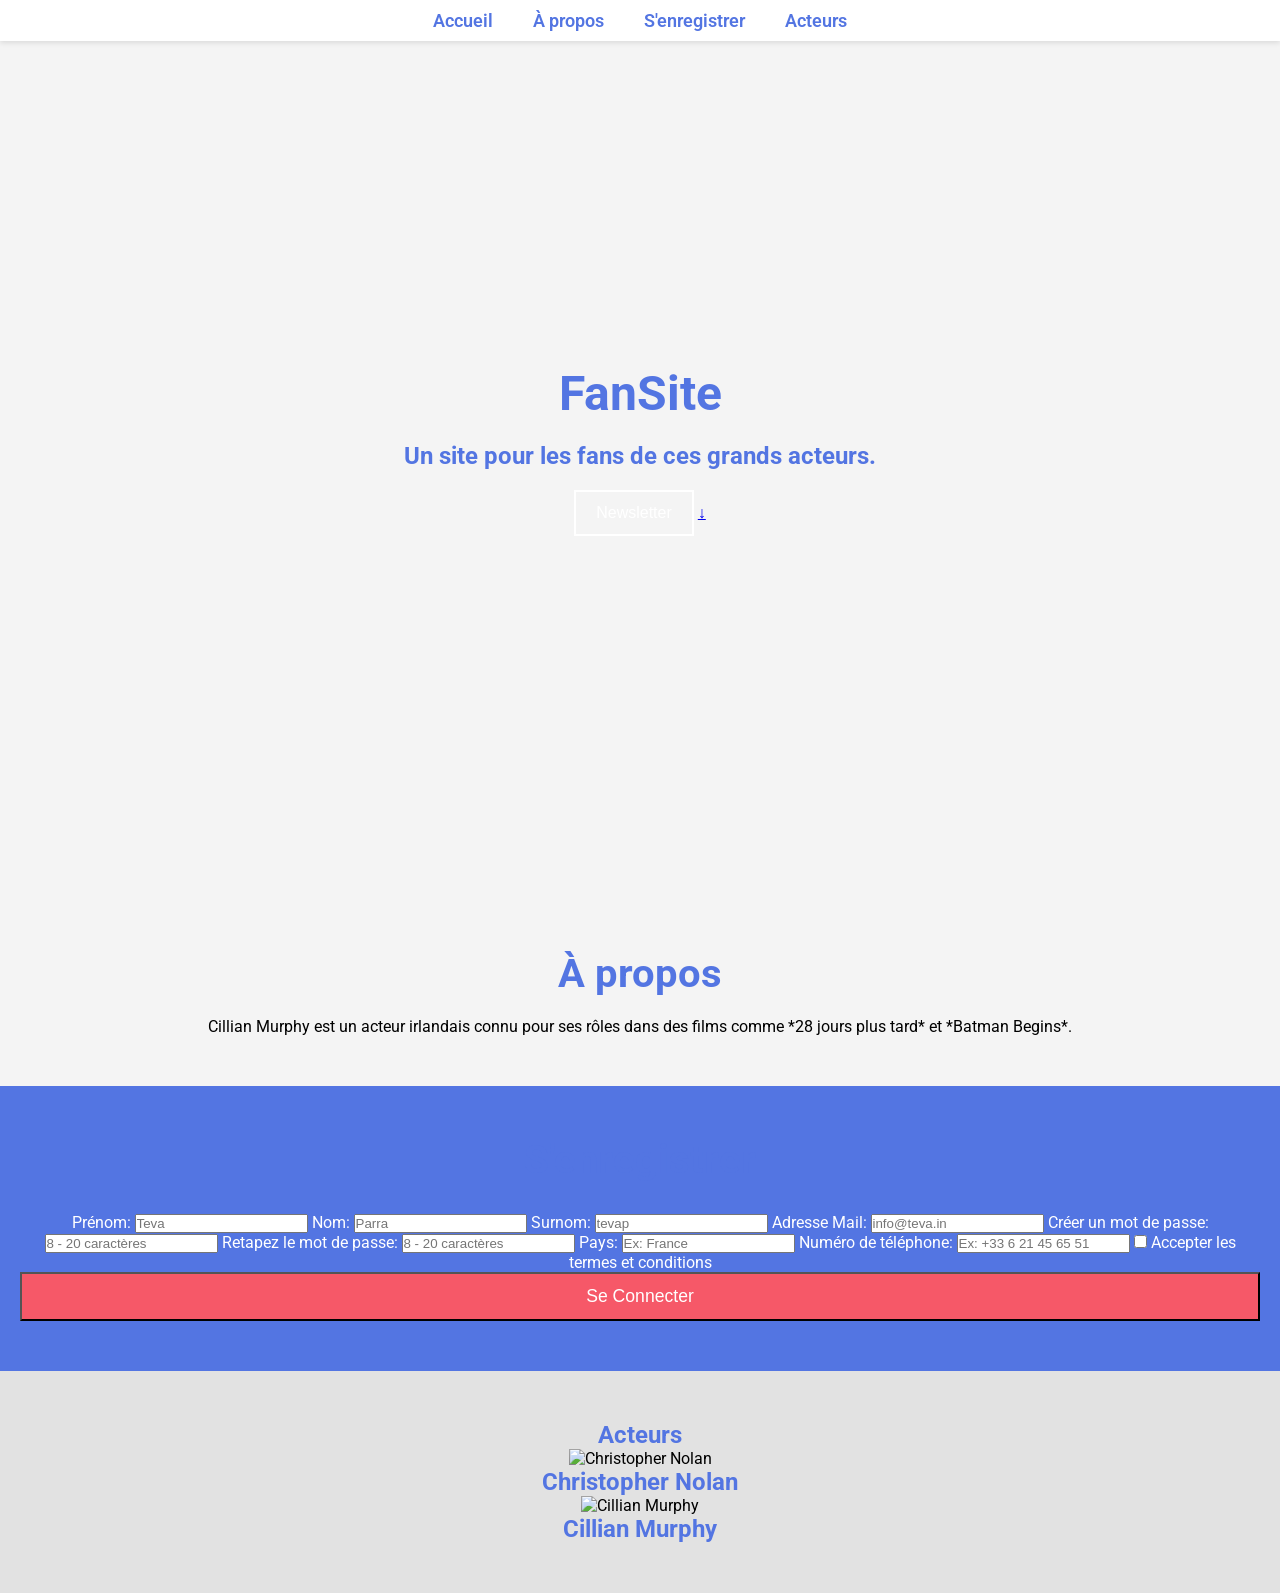
==== index.html @ 2c651e97 "Accueil" ====
<!DOCTYPE html>
<html lang="fr">
<head>
    <meta charset="UTF-8">
    <meta name="viewport" content="width=device-width, initial-scale=1.0">
    <title>FanSite</title>
    <!-- Favicon -->
    <link rel="icon" type="image/png" href="./Images/fav.png">
    <!-- Lien vers le CSS -->
    <link rel="stylesheet" href="CSS/style.css">
</head>
<body>
    <header>
        <nav>
            <ul>
                <li><a href="#home">Accueil</a></li>
                <li><a href="#about">À propos</a></li>
                <li><a href="#register">S'enregistrer</a></li>
                <li><a href="#actors">Acteurs</a></li>
            </ul>
        </nav>
    </header>
    <section id="home">
        <div>
            <h1>FanSite</h1>
            <h5>Un site pour les fans de ces grands acteurs.</h5>
            <a href="#register"><button>Newsletter</button></a>
            <a href="#about">↓</a>
        </div>
    </section>
    <section id="about">
        <h1>À propos</h1>
        <p>Cillian Murphy est un acteur irlandais connu pour ses rôles dans des films comme *28 jours plus tard* et *Batman Begins*.</p>
    </section>
    <section id="register">
        <h1>S'enregistrer</h1>
        <form>
            <label for="fname">Prénom:</label>
            <input id="fname" type="text" placeholder="Teva">

            <label for="lname">Nom:</label>
            <input id="lname" type="text" placeholder="Parra">

            <label for="username">Surnom:</label>
            <input id="username" type="text" placeholder="tevap">

            <label for="email">Adresse Mail:</label>
            <input id="email" type="email" placeholder="info@teva.in">

            <label for="createPassword">Créer un mot de passe:</label>
            <input id="createPassword" type="password" placeholder="8 - 20 caractères">

            <label for="reTypePassword">Retapez le mot de passe:</label>
            <input id="reTypePassword" type="password" placeholder="8 - 20 caractères">

            <label for="country">Pays:</label>
            <input id="country" type="text" placeholder="Ex: France">

            <label for="phone">Numéro de téléphone:</label>
            <input id="phone" type="text" placeholder="Ex: +33 6 21 45 65 51">

            <label for="terms">
                <input id="terms" type="checkbox"> Accepter les termes et conditions
            </label>

            <button type="submit">Se Connecter</button>
        </form>
    </section>
    <section id="actors">
        <h1>Acteurs</h1>
        <div>
            <div>
                <img src="./Images/Nolan_No_Font.png" alt="Christopher Nolan" height="350">
                <h2>Christopher Nolan</h2>
            </div>
            <div>
                <img src="./Images/Cillian_Murphy_No_Font.png" alt="Cillian Murphy" height="350">
                <h2>Cillian Murphy</h2>
            </div>
        </div>
    </section>
</body>
</html>
---- CSS/style.css ----
/* Google Fonts */
@import url('https://fonts.googleapis.com/css2?family=Poppins:wght@400;500;600;700&family=Roboto:wght@400;500;700&display=swap');

:root {
    --primary: #5375e2;  /* Main blue color */
    --secondary: #f65868; /* Accent pink */
    --dark-grey: #5c616e; /* Dark grey for text */
    --grey: #7791a1;      /* Lighter grey */
    --white: #fff;        /* White color */
    --black: #000;        /* Black color */
    --logo-font: "Poppins", sans-serif;
    --text-font: "Roboto", sans-serif;
}
* { margin: 0; padding: 0; box-sizing: border-box; }
html { scroll-behavior: smooth; overflow-x: hidden; }
body {
    font-family: var(--text-font);
    background-color: #f4f4f4;
}
h1, h2, h5 {
    color: var(--primary);
}
header {
    position: fixed;
    top: 0; left: 0; right: 0;
    width: 100%; padding: 10px;
    background-color: var(--white);
    box-shadow: 0 2px 5px rgba(0, 0, 0, 0.1);
    z-index: 1000;
    text-align: center;
}
nav ul {
    list-style: none;
    display: flex;
    justify-content: center;
}
nav ul li {
    margin: 0 20px;
}
nav ul li a {
    text-decoration: none;
    color: var(--primary);
    font-weight: 600;
    font-size: 18px;
    transition: color 0.3s;
}
nav ul li a:hover {
    color: var(--secondary);
}
#home {
    background: url("../Images/cinema.jpg") no-repeat center/cover;
    height: 100vh;
    display: flex;
    justify-content: center;
    align-items: center;
    color: var(--white);
    text-align: center;
}
#home h1 {
    font-size: 3rem;
    margin-bottom: 20px;
}
#home h5 {
    font-size: 1.5rem;
    margin-bottom: 20px;
}
#home button {
    background-color: transparent;
    border: 2px solid var(--white);
    color: var(--white);
    padding: 12px 20px;
    font-size: 1rem;
    cursor: pointer;
    transition: background-color 0.3s;
}
#home button:hover {
    background-color: var(--white);
    color: var(--primary);
}
#about {
    padding: 50px 20px;
    text-align: center;
}
#about h1 {
    font-size: 2.5rem;
    margin-bottom: 20px;
}
.about-text {
    font-size: 1.2rem;
    color: var(--dark-grey);
    max-width: 900px;
    margin: 0 auto;
    line-height: 1.8;
    text-align: justify;
    padding: 20px;
}
#register {
    background-color: var(--primary);
    padding: 50px 20px;
    text-align: center;
    color: var(--white);
}
#register h1 {
    font-size: 2.5rem;
    margin-bottom: 30px;
}
.register-container {
    background-color: var(--white);
    border-radius: 8px;
    padding: 30px;
    width: 100%;
    max-width: 600px;
    margin: 0 auto;
}
.input-group {
    margin-bottom: 20px;
}
.input-group label {
    display: block;
    font-size: 16px;
    margin-bottom: 8px;
}
.input-group input {
    width: 100%;
    padding: 10px;
    font-size: 16px;
    border: 1px solid var(--grey);
    border-radius: 4px;
}
.input-group input:focus {
    border-color: var(--primary);
    outline: none;
}
button[type="submit"] {
    background-color: var(--secondary);
    color: var(--white);
    padding: 12px;
    width: 100%;
    font-size: 1.1rem;
    cursor: pointer;
    transition: background-color 0.3s;
}
button[type="submit"]:hover {
    background-color: var(--primary);
}
#actors {
    padding: 50px 20px;
    text-align: center;
    background-color: #e2e2e2;
}
.actor-card {
    display: inline-block;
    margin: 20px;
    text-align: center;
    background-color: var(--white);
    padding: 20px;
    border-radius: 8px;
    box-shadow: 0 2px 10px rgba(0, 0, 0, 0.1);
    width: 20rem;
}
.actor-card img {
    width: 100%;
    height: auto;
    margin-bottom: 15px;
}
.actor-card h2 {
    font-size: 1.5rem;
    color: var(--primary);
}
footer {
    background-color: var(--primary);
    color: var(--white);
    padding: 20px 0;
    text-align: center;
}
footer .social-icons {
    margin-top: 10px;
}
footer .social-icons i {
    font-size: 25px;
    margin: 0 10px;
    cursor: pointer;
}
footer .social-icons i:hover {
    color: var(--secondary);
}
@media (max-width: 768px) {
    #home h1 {
        font-size: 2.5rem;
    }
    #home h5 {
        font-size: 1.2rem;
    }
    .about-text {
        font-size: 1rem;
        padding: 0 10%;
    }
    .register-container {
        width: 90%;
    }
    .actor-card {
        width: 45%;
        margin: 10px;
    }
}
@media (max-width: 480px) {
    .navbar ul {
        display: none;
    }
    .hamburger-icon {
        display: block;
        font-size: 2rem;
        color: var(--primary);
        cursor: pointer;
    }
    #home h1 {
        font-size: 2rem;
    }
    #home h5 {
        font-size: 1.1rem;
    }
    #home button {
        font-size: 1rem;
        padding: 10px 15px;
    }
    .about-text {
        font-size: 1rem;
        padding: 0 5%;
    }
    .actor-card {
        width: 100%;
    }
}
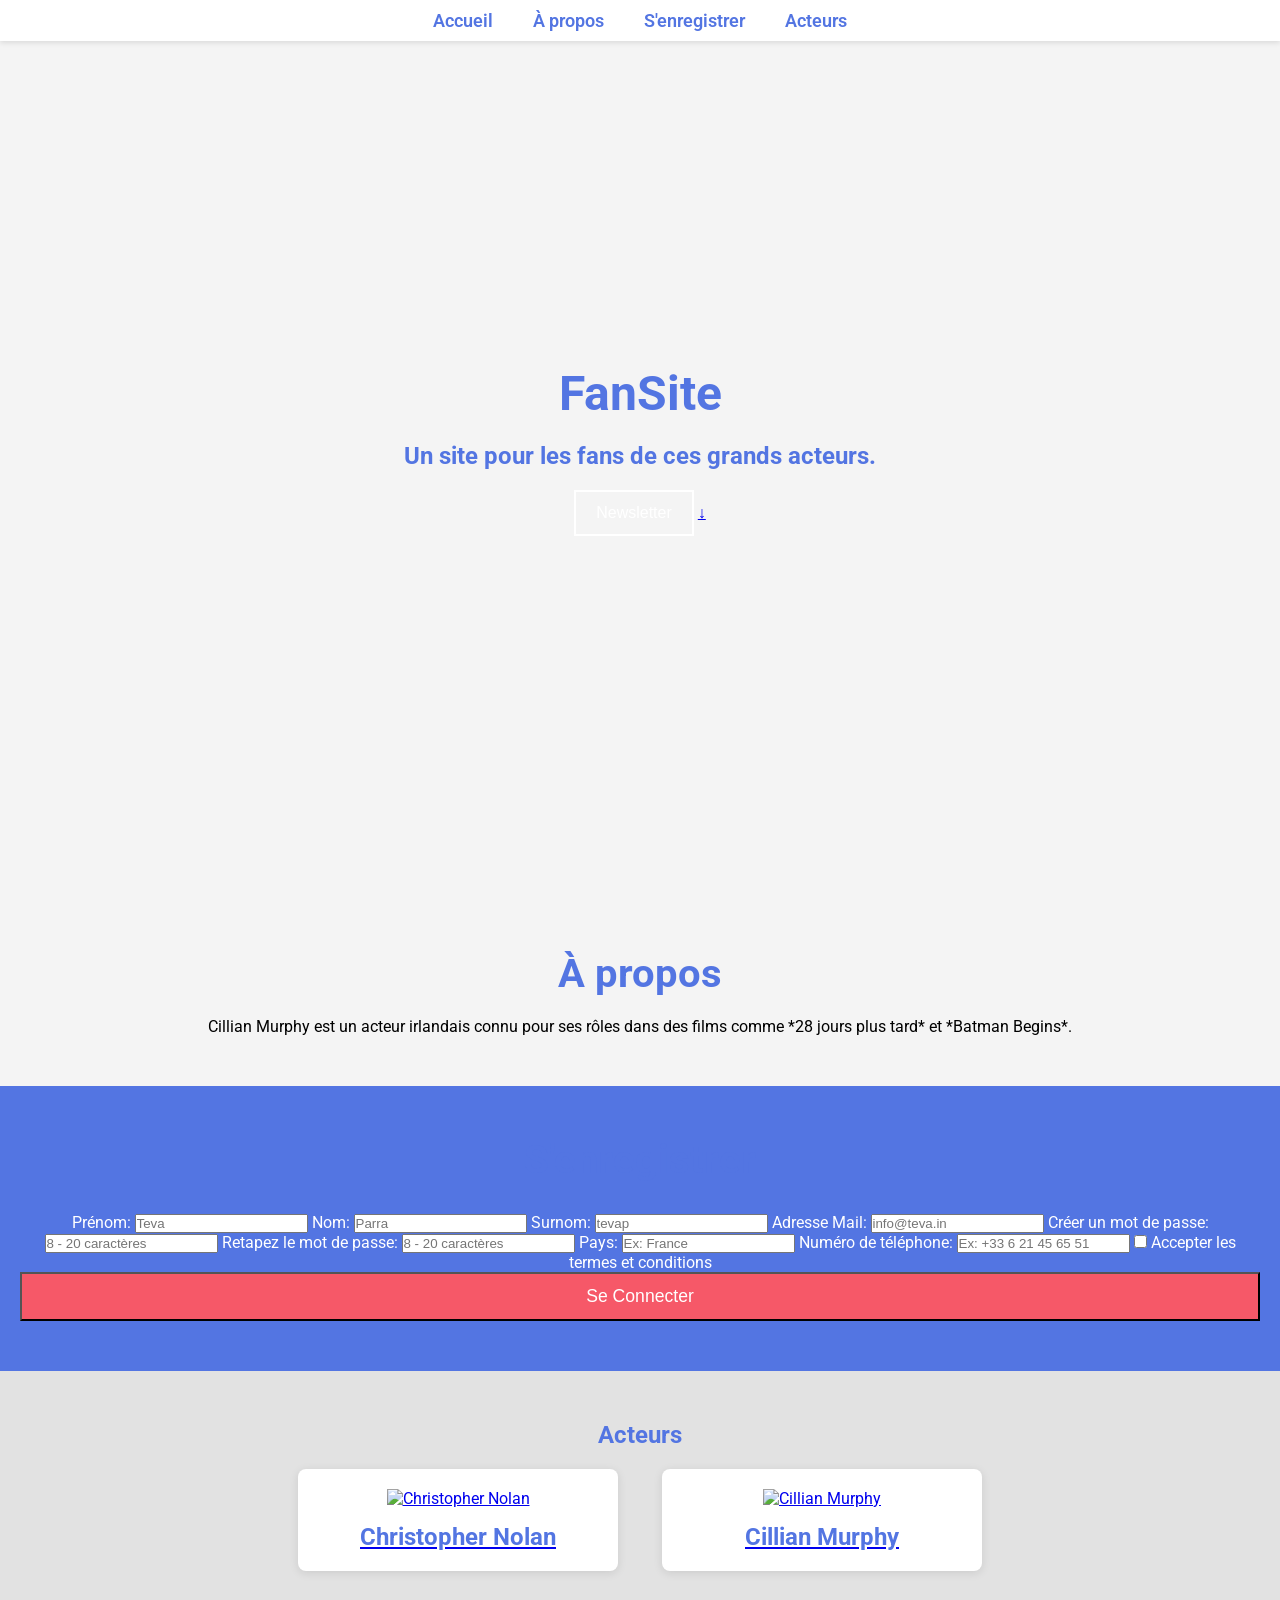
==== commit 5cfa1ccc: "Ajout HTML Acteurs" ====
--- a/index.html
+++ b/index.html
@@ -67,17 +67,26 @@
         </form>
     </section>
     <section id="actors">
-        <h1>Acteurs</h1>
-        <div>
-            <div>
-                <img src="./Images/Nolan_No_Font.png" alt="Christopher Nolan" height="350">
-                <h2>Christopher Nolan</h2>
+        <center>
+            <h1 class="heading">Acteurs</h1>
+            <div class="container text-center">
+                <!-- Acteur 1: Christopher Nolan -->
+                <div class="actor-card">
+                    <a href="actor-1.html">
+                        <img src="./Images/Nolan_No_Font.png" alt="Christopher Nolan" height="350">
+                        <h2>Christopher Nolan</h2>
+                    </a>
+                </div>
+    
+                <!-- Acteurr 2: Cillian Murphy -->
+                <div class="actor-card">
+                    <a href="actor-2.html">
+                        <img src="./Images/Cillian_Murphy_No_Font.png" alt="Cillian Murphy" height="350">
+                        <h2>Cillian Murphy</h2>
+                    </a>
+                </div>
             </div>
-            <div>
-                <img src="./Images/Cillian_Murphy_No_Font.png" alt="Cillian Murphy" height="350">
-                <h2>Cillian Murphy</h2>
-            </div>
-        </div>
-    </section>
+        </center>
+    </section>    
 </body>
 </html>
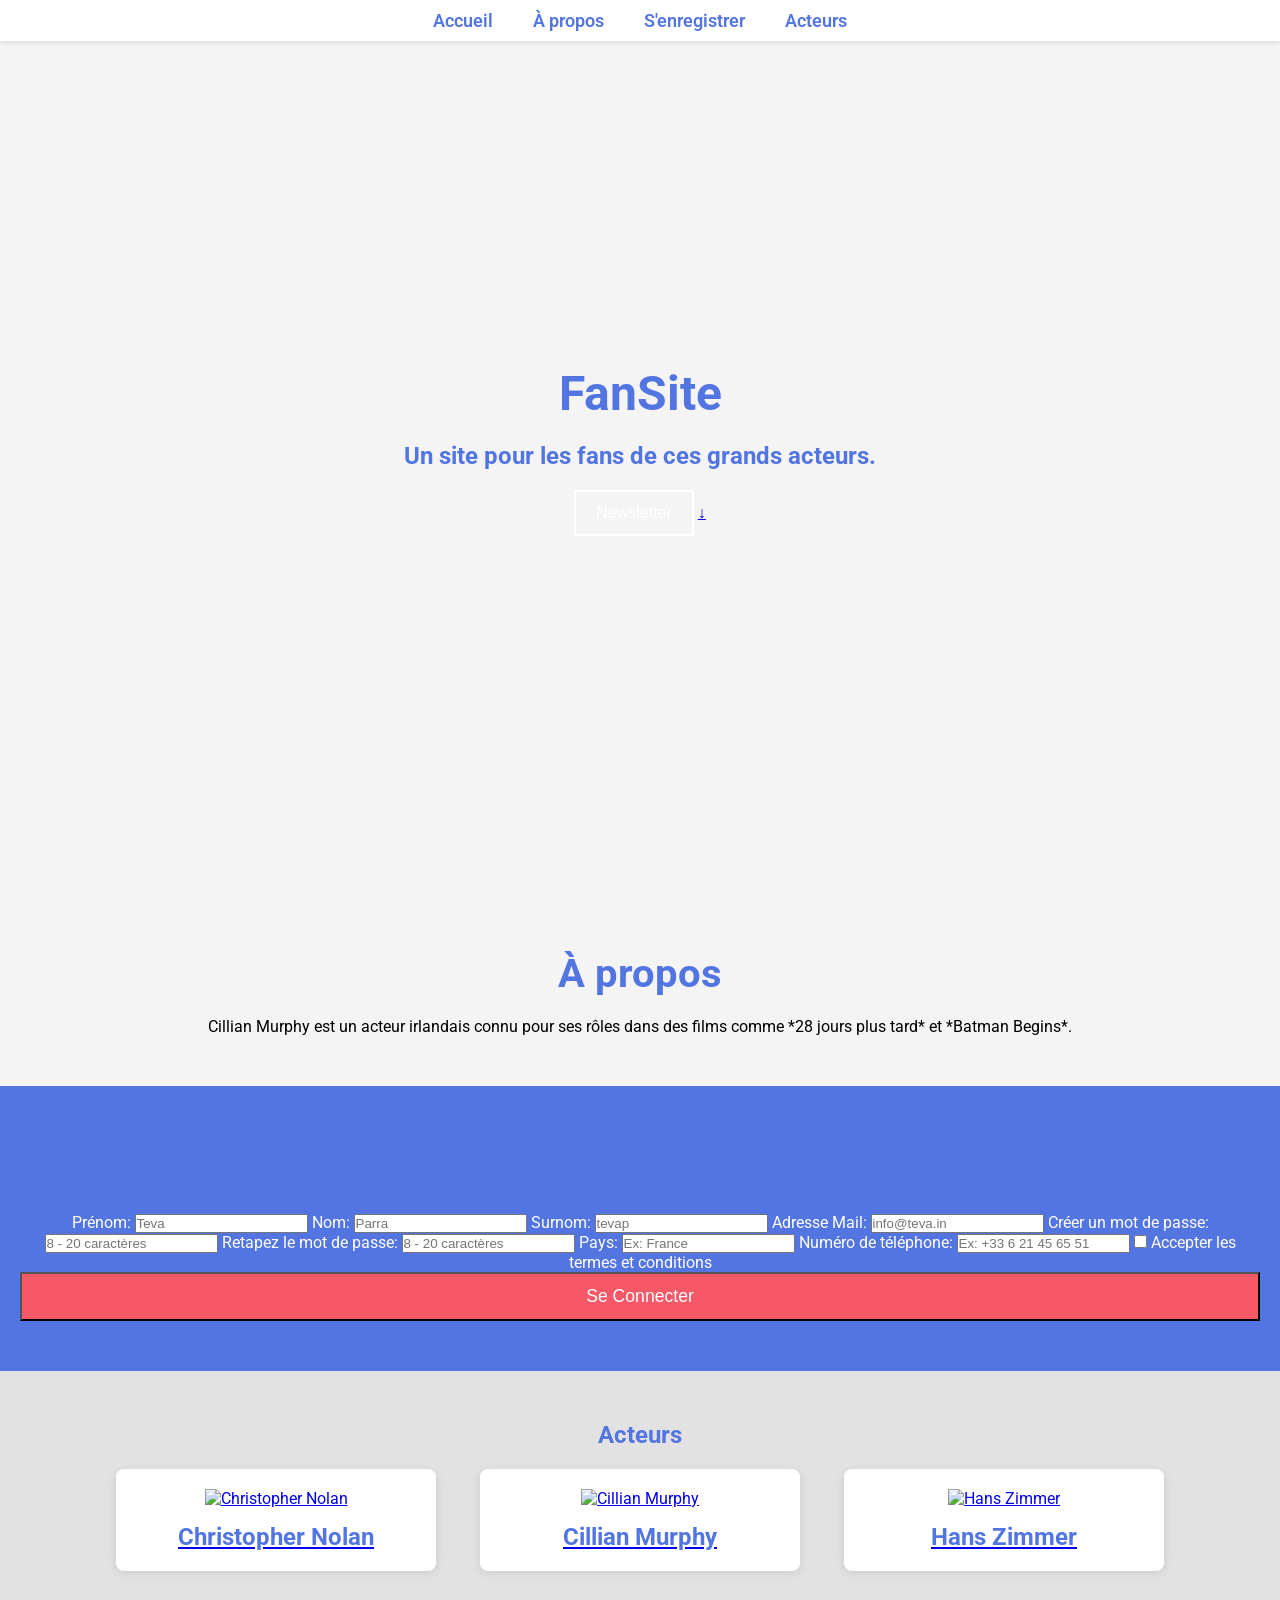
==== commit 1d5e0865: "Update Fansite 2" ====
--- a/index.html
+++ b/index.html
@@ -72,17 +72,25 @@
             <div class="container text-center">
                 <!-- Acteur 1: Christopher Nolan -->
                 <div class="actor-card">
-                    <a href="actor-1.html">
+                    <a href="fansite-1.html">
                         <img src="./Images/Nolan_No_Font.png" alt="Christopher Nolan" height="350">
                         <h2>Christopher Nolan</h2>
                     </a>
                 </div>
     
-                <!-- Acteurr 2: Cillian Murphy -->
+                <!-- Acteur 2: Cillian Murphy -->
                 <div class="actor-card">
-                    <a href="actor-2.html">
+                    <a href="fansite-2.html">
                         <img src="./Images/Cillian_Murphy_No_Font.png" alt="Cillian Murphy" height="350">
                         <h2>Cillian Murphy</h2>
+                    </a>
+                    </div>
+
+                <!-- Acteur 3: Hans Zimmer -->
+                <div class="actor-card">
+                    <a href="fansite-3.html">
+                        <img src="./Images/hans_zimmer.jpg" alt="Hans Zimmer" height="350">
+                        <h2>Hans Zimmer</h2>
                     </a>
                 </div>
             </div>
